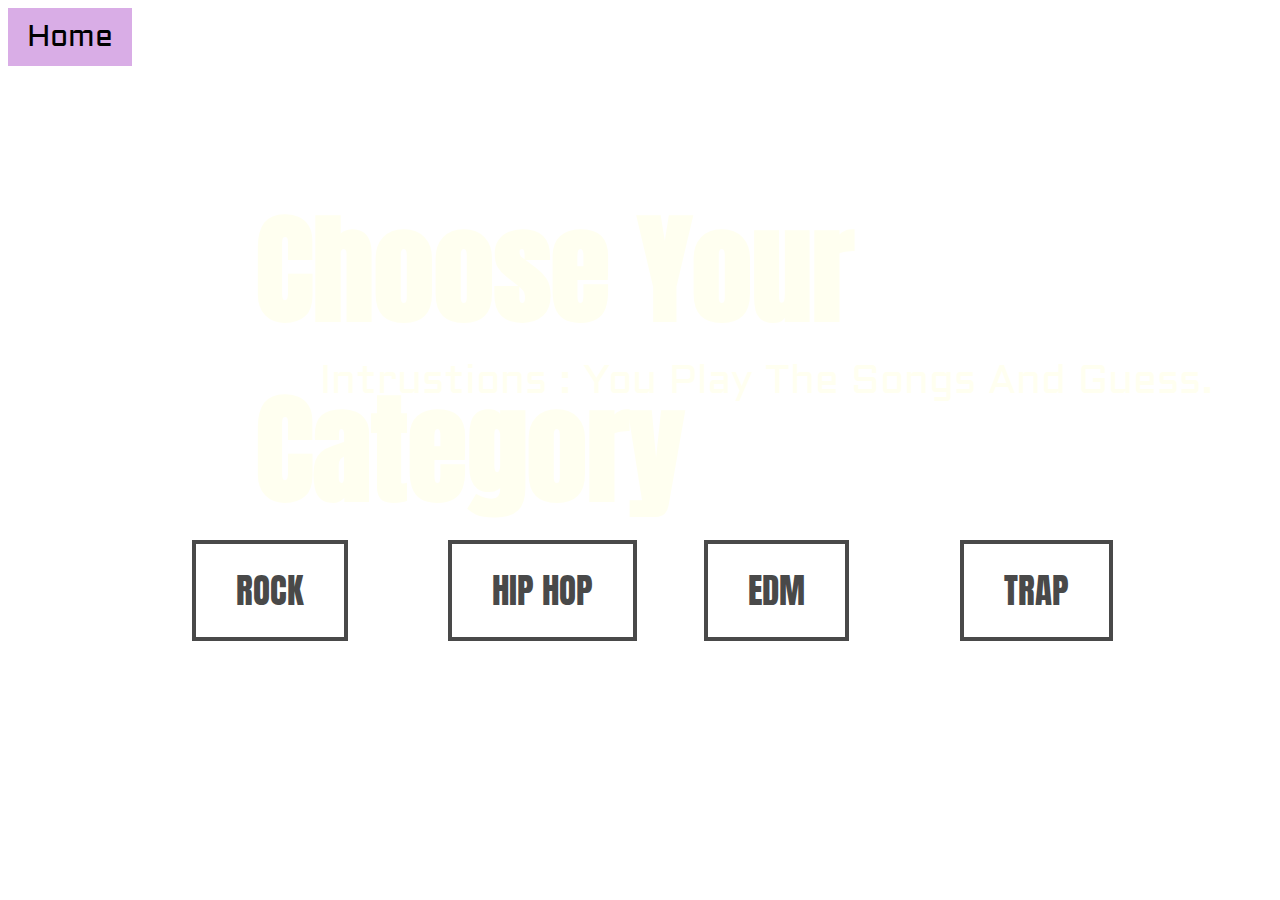
==== game.html @ 70ad251d "Add files via upload" ====
<!DOCTYPE html>
<html lang="en">
<head>
    
    <link href="game.css"  rel ="stylesheet" type ="text/css">
    <link href='https://fonts.googleapis.com/css?family=Aldrich' rel='stylesheet'>
    <link href="https://fonts.googleapis.com/css2?family=Anton&display=swap" rel="stylesheet">
    <meta charset="UTF-8">
    <meta name="viewport" content="width=d, initial-scale=1.0">
    <title>Song game</title>
</head>
<body  >
    <li><a class="active" href="index.html"> Home</a></li>

    <h1>Choose Your Category</h1>

<button class="category" onclick="window.location.href = 'rock.html';"> Rock </button>

<button class="category" id="hip" onclick="window.location.href = 'hiphop.html';"> Hip Hop </button>

<button class="category" id="edm" onclick="window.location.href = 'edm.html';"> EDM </button>

<button class="category" id="trap" onclick="window.location.href = 'trap.html';"  > Trap </button>

<p> Intrustions : You Play The Songs And Guess.   </p>

</body>
</html>
---- game.css ----
body {
    background-image: url('game1.jpg');
    background-repeat: no-repeat;
    background-attachment: fixed;
    background-size: cover;
    background-position: center;
  }




  
li {
    float: left;
    list-style-type: none;
  margin: 0;
  padding: 0;
  overflow: hidden;
  
  }
  
  li a {
      font-family: 'Aldrich';
    display: -webkit-box;
    color: black;
    font-size: 30px;
    text-align: center;
    padding: 10px 19px;
    text-decoration: none;
  }
  
  li a:hover:not(.active) {
    background-color:white;
  }
  
  .active {
    background-color: rgb(217, 173, 230);
  }


  #koteret {
 font-size: 160px;
 text-align: center;
 top:1%;
 left:30%;
 font-family: 'Anton';
 color: ivory;
 -webkit-text-stroke-color:rgb(10, 10, 10);
    -webkit-text-stroke-width: 0.6mm;
  }

  form {
    color: ivory;
    position: absolute;
    font-family: 'Ariel';
    align-content: center; 
    font-size: 40px;
    top:40%;
    left:45
  }
  
  input {
     
    padding:15px 15px ;
    margin: 5px 0;
    border-radius: 6px;
  
  }

 /* #start { 
    font-family: 'Aldrich';
    position: absolute;
  top: 70%;
  left: 44%;
    background-color: rgb(139, 84, 226);
  border: none;
  color: white;
  padding: 25px 60px;
    text-align: center;
    font-size: 35px;
    margin: 4px 2px;
    cursor: pointer;
  
   
  
  }
*/
  #start {
    position: absolute;
    top: 70%;
    left: 44%;
    font-size: 25px;
    color: #fff !important;
    text-transform: uppercase;
    text-decoration: none;
    background: #ed3330;
    padding: 25px 60px;
    border-radius: 5px;
    display: inline-block;
    border: none;
    transition: all 0.4s ease 0s;
    }

    #start:hover {
      background: #434343;
      letter-spacing: 1px;
      -webkit-box-shadow: 0px 5px 40px -10px rgba(0,0,0,0.57);
      -moz-box-shadow: 0px 5px 40px -10px rgba(0,0,0,0.57);
      box-shadow: 5px 40px -10px rgba(0,0,0,0.57);
      transition: all 0.4s ease 0s;
      }

      .category {

        font-family: 'Anton';
        position: absolute;
    top: 60%;
    left: 15%;
    font-size: 35px;
          color: #494949 !important;
          text-transform: uppercase;
          text-decoration: none;
          background: #ffffff;
          padding: 20px 40px;
          border: 4px solid #494949 !important;
          display: inline-block;
          transition: all 0.4s ease 0s;
        

      }

      .category:hover {
        color: #ffffff !important;
        background: #f6b93b;
        border-color: #f6b93b !important;
        transition: all 0.4s ease 0s;
        }

h1 {
  font-family: 'Anton';
  color: ivory;
    position: absolute;
    top:11%;
    left:20%;
    align-content: center; 
    font-size:120px;
}

p {
  font-family: 'Aldrich';
  color: ivory;
    position: absolute;
    top:35%;
    left:25%;
    align-content: center; 
    font-size:40px;
}

#hip {

  position: absolute;
  top: 60%;
    left: 35%;
    font-size: 35px;
}

#hip:hover {

  background: #923bf6;
        border-color: #643bf6 !important;
}



#edm {

  position: absolute;
  top: 60%;
    left: 55%;
    font-size: 35px;
}

#edm:hover {

  background: #41f63b;
        border-color: #3bf644 !important;
}


#trap {
  position: absolute;
  top: 60%;
    left: 75%;
    font-size: 35px;
}

#trap:hover {

  background: #f63b3b;
        border-color: #f63b3b !important;
}
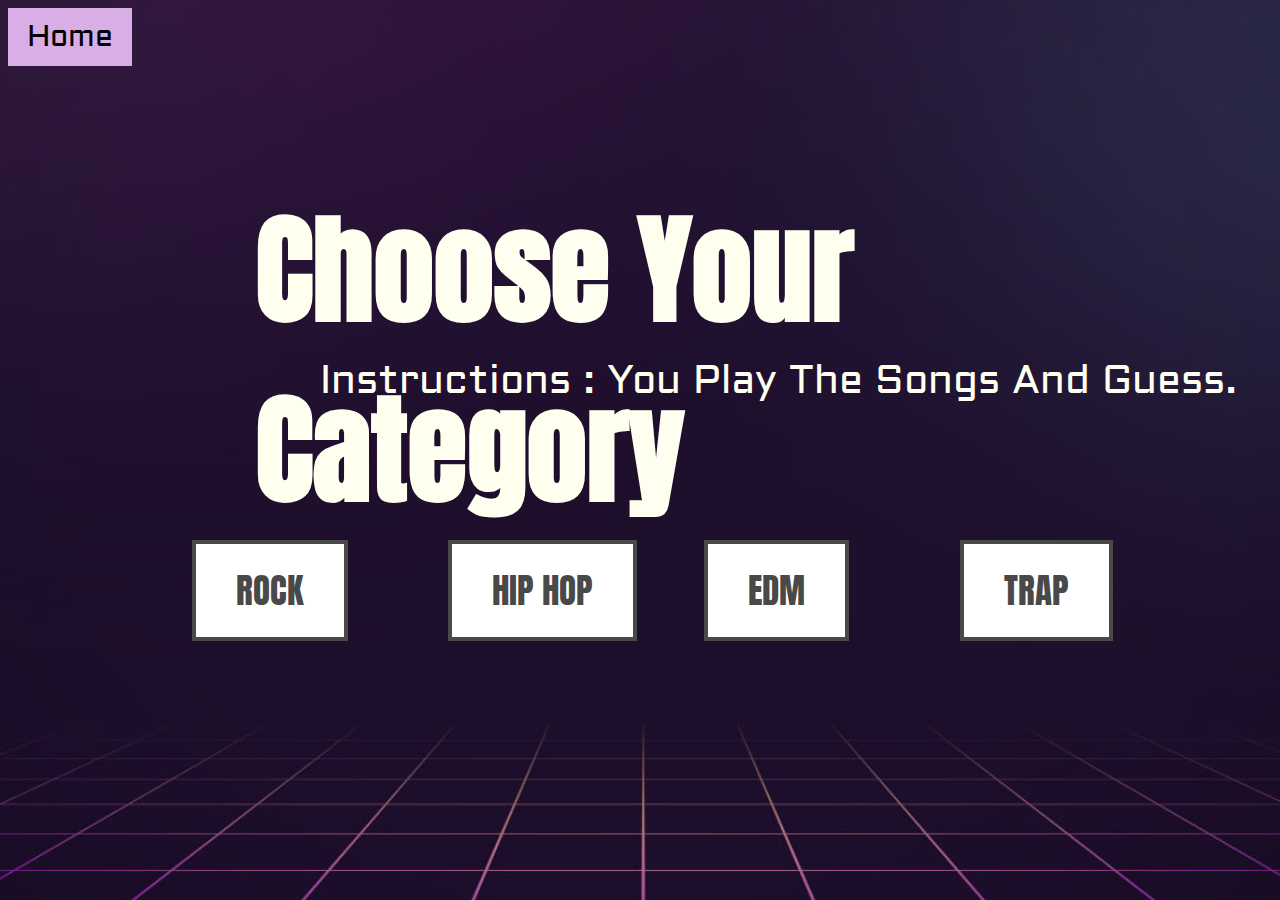
==== commit e789fafd: "Add files via upload" ====
--- a/game.html
+++ b/game.html
@@ -22,7 +22,7 @@
 
 <button class="category" id="trap" onclick="window.location.href = 'trap.html';"  > Trap </button>
 
-<p> Intrustions : You Play The Songs And Guess.   </p>
+<p> Instructions : You Play The Songs And Guess.   </p>
 
 </body>
 </html>